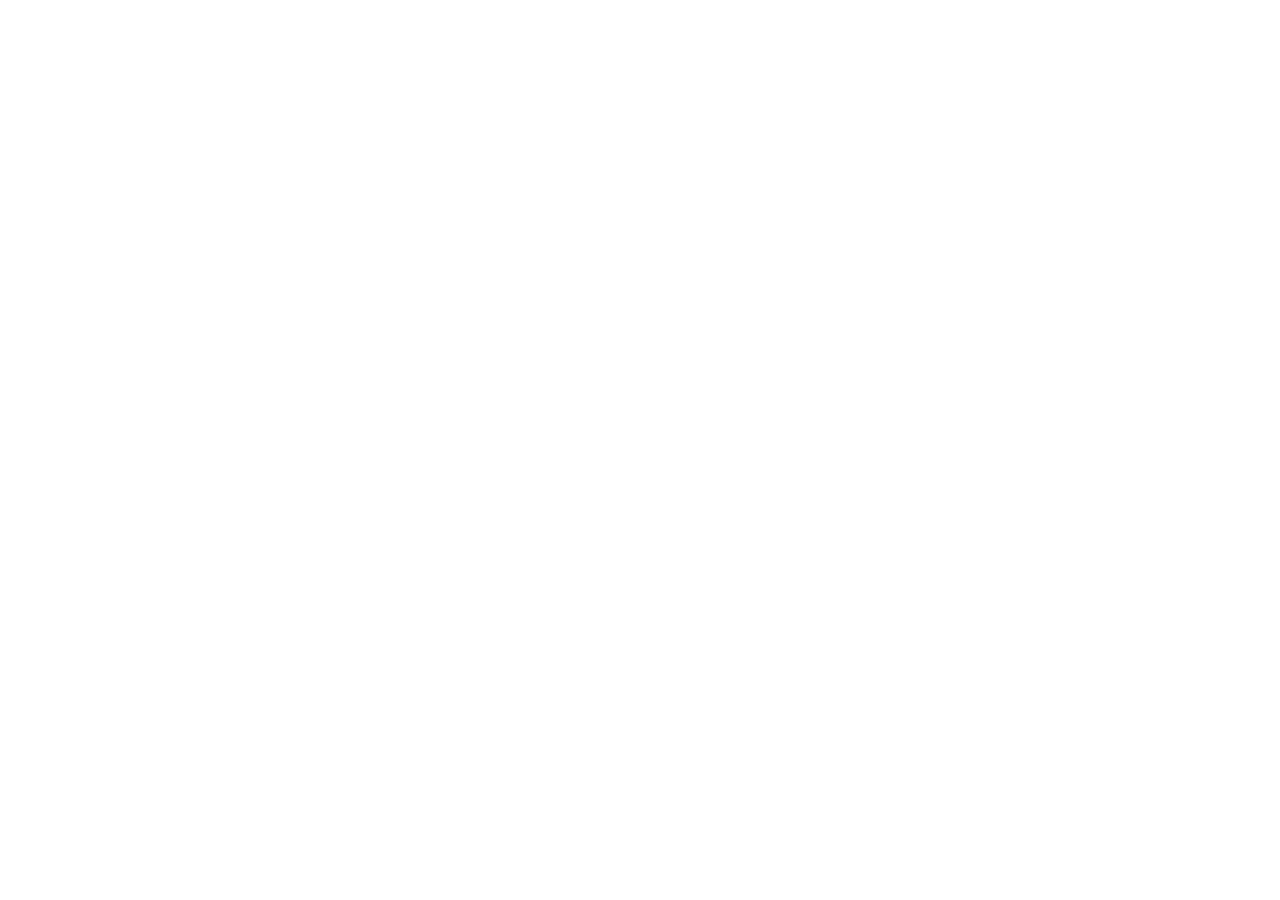
==== index.html @ 6b5693db "basic index" ====
<!DOCTYPE html>
<html lang="en">
<head>
    <meta charset="UTF-8">
    <meta name="viewport" content="width=device-width, initial-scale=1.0">
    <link  type="text/css" rel="stylesheet" href="styles.css">
    <title>Document</title>
</head>
<body>
    
</body>
</html>
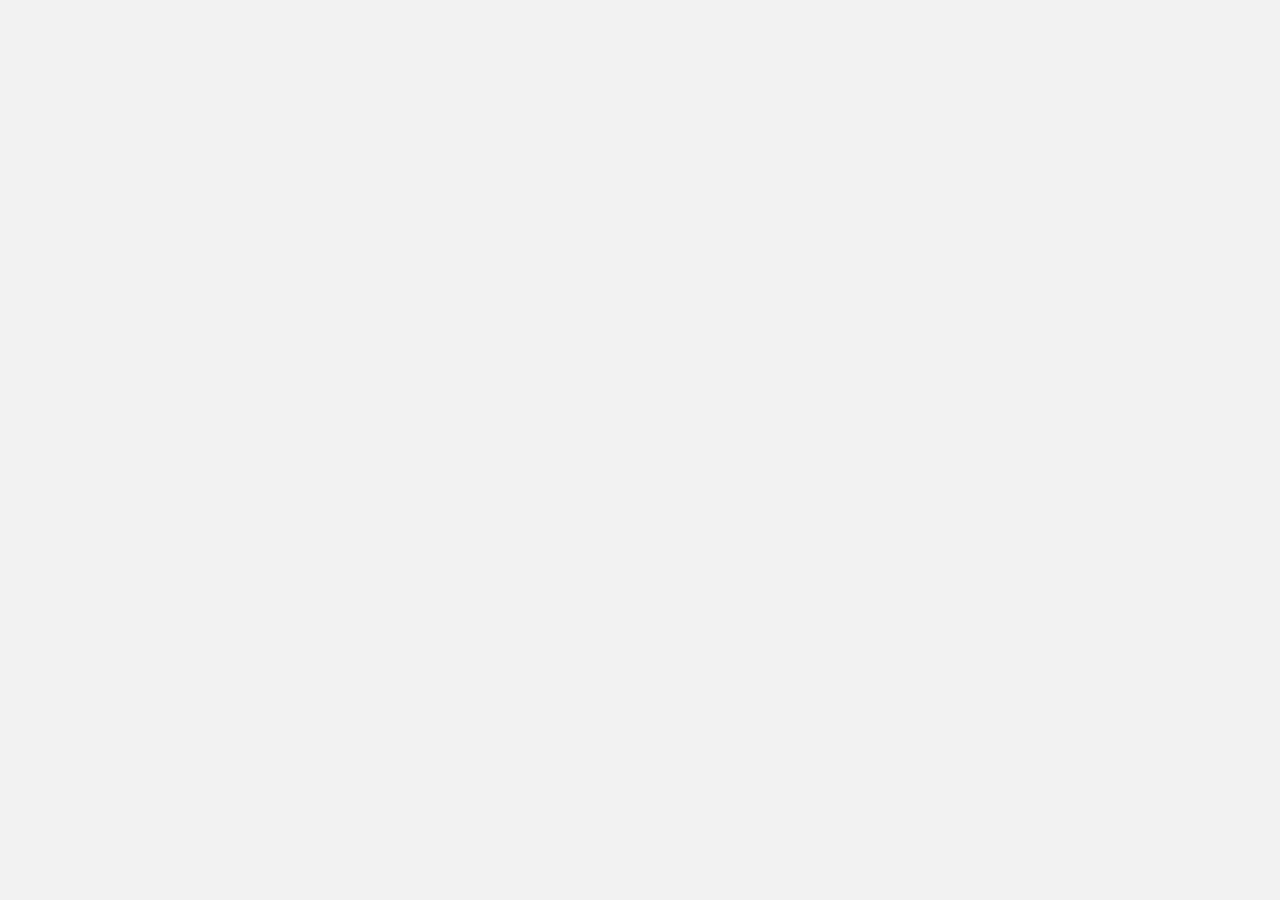
==== commit 608503c0: "stitched" ====
--- a/index.html
+++ b/index.html
@@ -1,12 +1,12 @@
 <!DOCTYPE html>
 <html lang="en">
-<head>
-    <meta charset="UTF-8">
-    <meta name="viewport" content="width=device-width, initial-scale=1.0">
-    <link  type="text/css" rel="stylesheet" href="styles.css">
-    <title>Document</title>
-</head>
-<body>
-    
-</body>
-</html>+  <head>
+    <meta charset="UTF-8" />
+    <meta name="viewport" content="width=device-width, initial-scale=1.0" />
+    <link type="text/css" rel="stylesheet" href="styles.css" />
+    <title>"Hello Cube"</title>
+  </head>
+  <body>
+    <script src="index.js" />
+  </body>
+</html>
--- a/styles.css
+++ b/styles.css
@@ -0,0 +1,12 @@
+body {
+  background-color: #f2f2f2;
+  font-family: "Roboto", sans-serif;
+  font-size: 16px;
+  font-weight: 400;
+  line-height: 1.5;
+  color: #212529;
+  text-align: left;
+  margin: 0;
+  padding: 0;
+  overflow-x: hidden;
+}
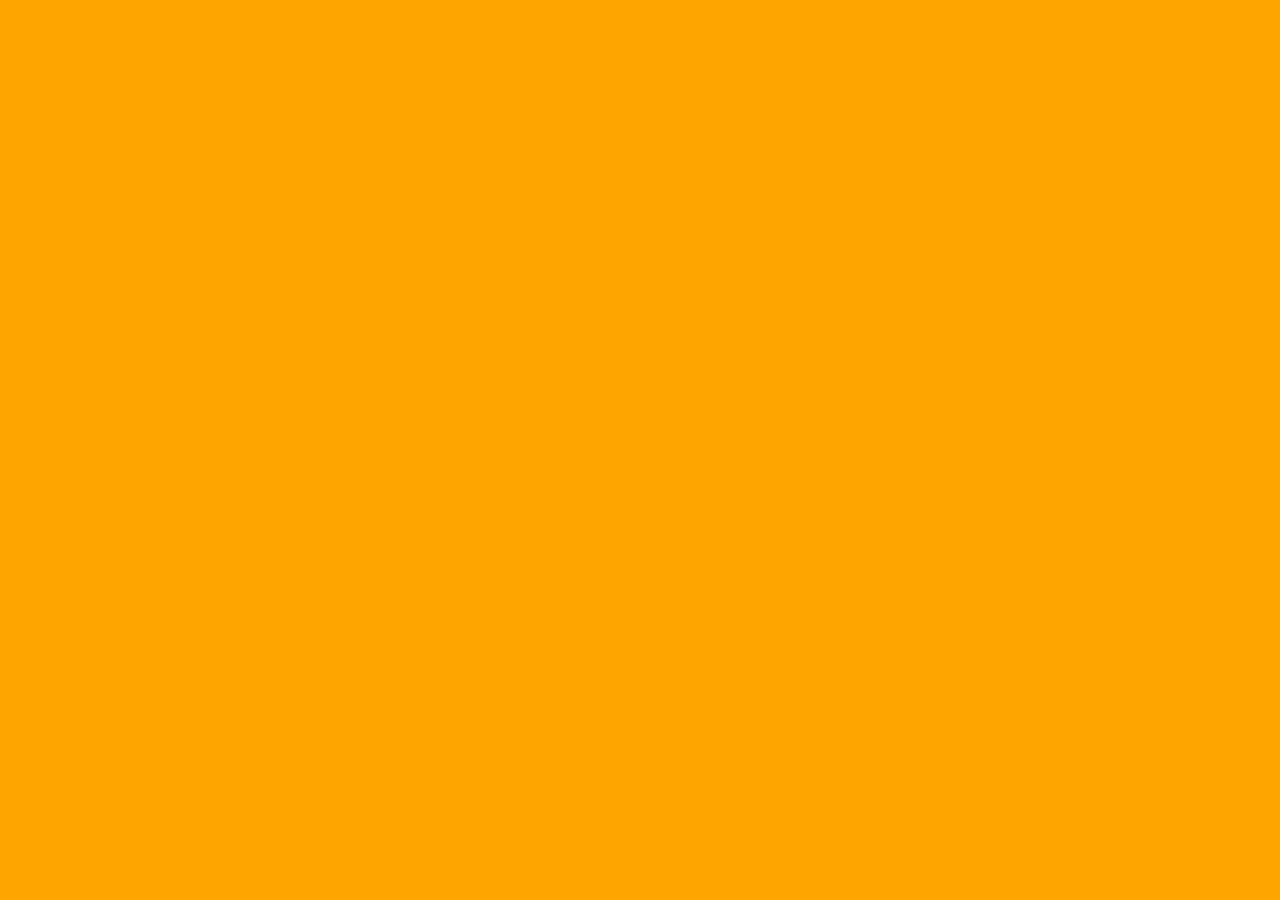
==== commit 18491e57: "three min" ====
--- a/index.html
+++ b/index.html
@@ -8,5 +8,6 @@
   </head>
   <body>
     <script src="index.js" />
+    <script src="three.min.js"></script>
   </body>
 </html>
--- a/styles.css
+++ b/styles.css
@@ -1,12 +1,3 @@
 body {
-  background-color: #f2f2f2;
-  font-family: "Roboto", sans-serif;
-  font-size: 16px;
-  font-weight: 400;
-  line-height: 1.5;
-  color: #212529;
-  text-align: left;
-  margin: 0;
-  padding: 0;
-  overflow-x: hidden;
+  background-color: #ffa500;
 }
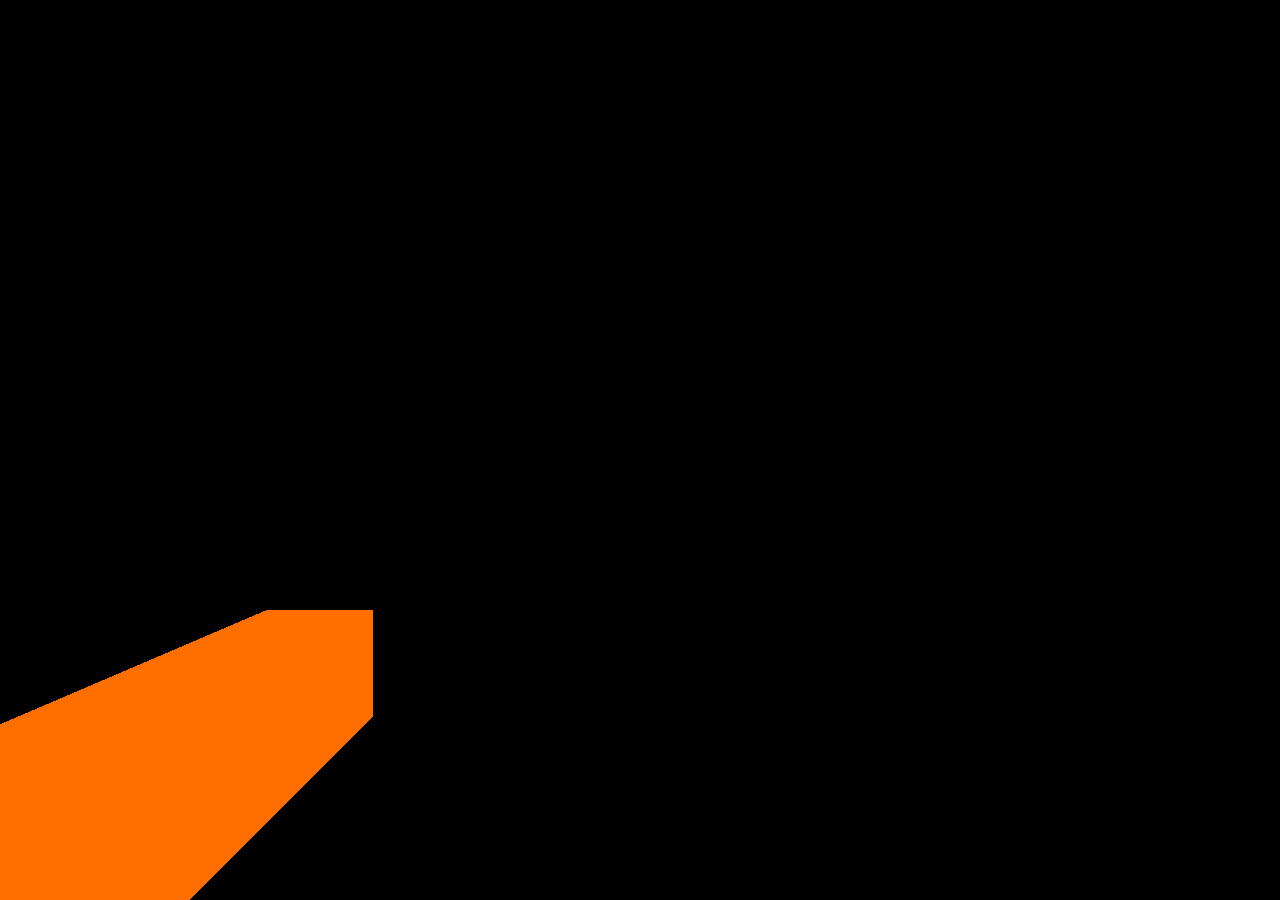
==== commit 3b8eecdc: "general cube works" ====
--- a/index.html
+++ b/index.html
@@ -7,7 +7,8 @@
     <title>"Hello Cube"</title>
   </head>
   <body>
-    <script src="index.js" />
+    <canvas class="draw"></canvas>
     <script src="three.min.js"></script>
+    <script src="index.js"></script>
   </body>
 </html>
--- a/styles.css
+++ b/styles.css
@@ -1,3 +1,15 @@
+* {
+  margin: 0;
+  padding: 0;
+}
+
 body {
   background-color: #ffa500;
 }
+
+.draw {
+  position: fixed;
+  left: 0px;
+  top: 0px;
+  outline: none;
+}
